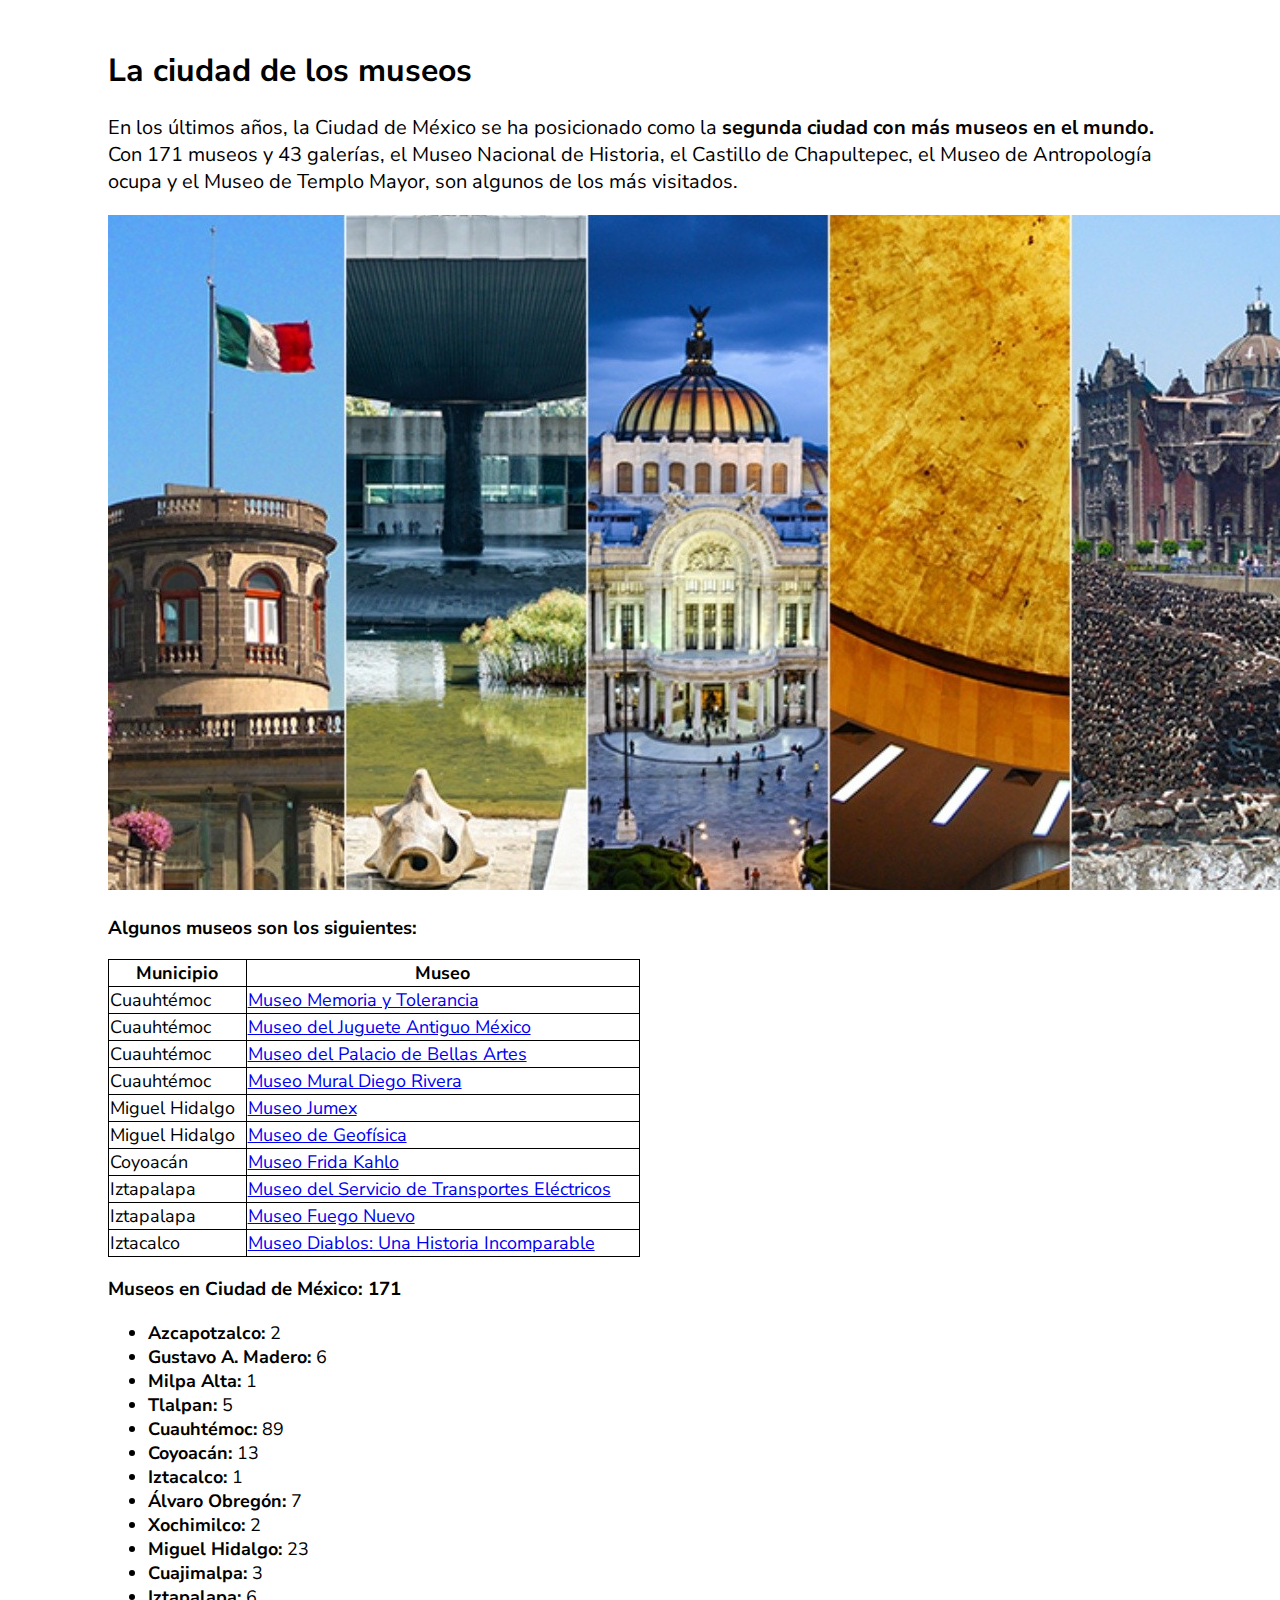
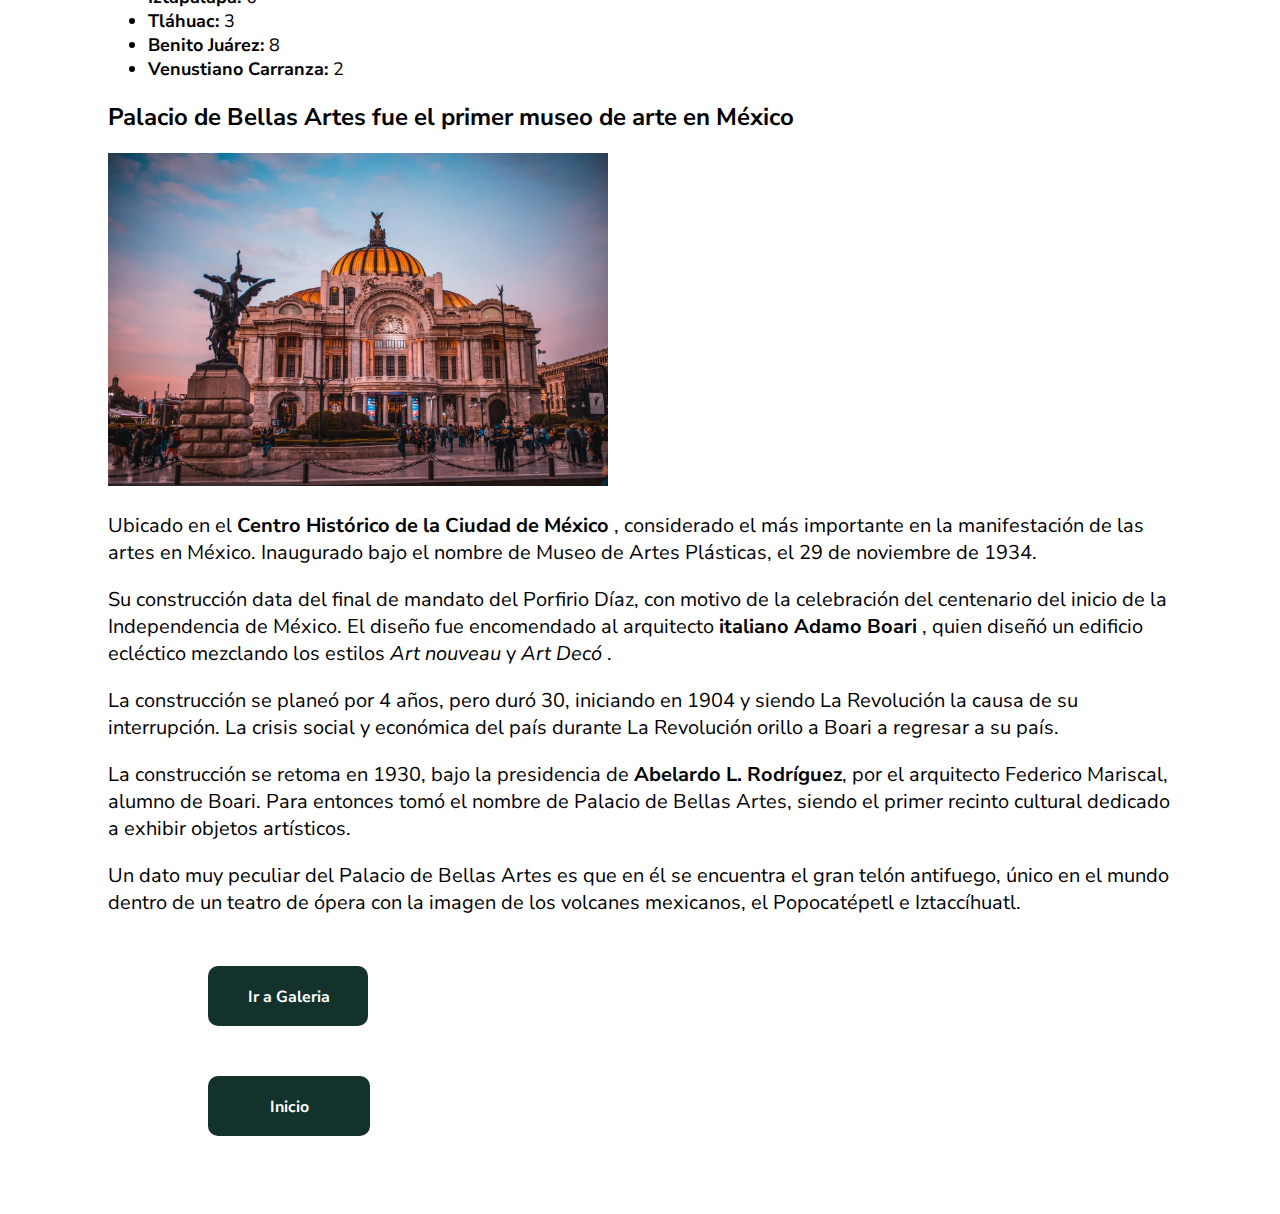
==== Paginas/about.html @ 383d4444 "Add files via upload" ====
<!DOCTYPE html>
<html lang="en">
<head>
    <meta charset="UTF-8">
    <meta http-equiv="X-UA-Compatible" content="IE=edge">
    <meta name="viewport" content="width=device-width, initial-scale=1.0">
    <link rel="preconnect" href="https://fonts.googleapis.com">
    <link rel="preconnect" href="https://fonts.gstatic.com" crossorigin>
    <link href="https://fonts.googleapis.com/css2?family=Nunito+Sans:wght@300&display=swap" rel="stylesheet">
    <link rel="icon" href="/images/Escudo_CDMX.png">
    <title>About</title>

</head>
<body style="font-family: 'Nunito Sans', sans-serif; padding: 20px 100px;">
    <main >
        <h1>La ciudad de los museos</h1>

        <p style="font-size: 20px">
            En los últimos años, la Ciudad de México 
            se ha posicionado como la <b>segunda ciudad con más museos en el mundo.</b> 
            Con 171 museos y 43 galerías, 
            el Museo Nacional de Historia, el Castillo de Chapultepec, 
            el Museo de Antropología ocupa y el Museo de Templo Mayor, 
            son algunos de los más visitados.
        </p>
        <img src="/images/museos.jpg" alt="Museos">
        <div>
            <h3>Algunos museos son los siguientes: </h3>

            <style type="text/css">
                table, th, td{ 
                    border: 1px solid black;
                    border-radius: 3%;
                    border-collapse:collapse;
                }
                .boton{
                    display: block;
                    width: 120px;
                    height: 40px;
                    background-color:  #13322B;
                    color: white;
                    margin: 50px 100px;
                    border-radius: 10px;
                    padding-left: 40px;
                    padding-top: 20px;
                    text-decoration: none;
                }
                .home{
                    display: block;
                    width: 100px;
                    height: 40px;
                    background-color:  #13322B;
                    color: white;
                    margin: 50px 100px;
                    border-radius: 10px;
                    padding-left: 62px;
                    padding-top: 20px;
                    text-decoration: none;
                }

            </style>
    
            <table style="width: 50%; font-size: 18px;">
                <!-- tr define un renglon -->
                <tr>
                    <th>Municipio</th> 
                    <th>Museo</th>
                </tr>
    
                <tr>
                    <td> Cuauhtémoc </td>
                    <td> <a href="https://sic.cultura.gob.mx/ficha.php?table=museo&table_id=1313">Museo Memoria y Tolerancia</a> </td>
                </tr>
        
                <tr>
                    <td> Cuauhtémoc </td>
                    <td> <a href="https://sic.cultura.gob.mx/ficha.php?table=museo&table_id=1106">Museo del Juguete Antiguo México</a>  </td>
                </tr>
        
                <tr>
                    <td> Cuauhtémoc </td>
                    <td> <a href="https://sic.cultura.gob.mx/ficha.php?table=museo&table_id=1080">Museo del Palacio de Bellas Artes</a>  </td>
                </tr>
    
                <tr>
                    <td> Cuauhtémoc </td>
                    <td> <a href="https://sic.cultura.gob.mx/ficha.php?table=museo&table_id=661">Museo Mural Diego Rivera</a>  </td>
                </tr>
    
                <tr>
                    <td> Miguel Hidalgo </td>
                    <td> <a href="https://sic.cultura.gob.mx/ficha.php?table=museo&table_id=1484">Museo Jumex</a>  </td>
                </tr>
    
                <tr>
                    <td> Miguel Hidalgo </td>
                    <td><a href="https://sic.cultura.gob.mx/ficha.php?table=museo&table_id=1614">Museo de Geofísica</a>  </td>
                </tr>
    
                <tr>
                    <td> Coyoacán</td>
                    <td> <a href="https://sic.cultura.gob.mx/ficha.php?table=museo&table_id=287">Museo Frida Kahlo </a></td>
                </tr>
    
                <tr>
                    <td> Iztapalapa </td>
                    <td> <a href="https://sic.cultura.gob.mx/ficha.php?table=museo&table_id=1877">Museo del Servicio de Transportes Eléctricos</a> </td>
                </tr>
    
                <tr>
                    <td>Iztapalapa</td>
                    <td><a href="https://sic.cultura.gob.mx/ficha.php?table=museo&table_id=910">Museo Fuego Nuevo</a></td>
                </tr>

                <tr>
                    <td>Iztacalco</td>
                    <td><a href="https://sic.cultura.gob.mx/ficha.php?table=museo&table_id=2234">Museo Diablos: Una Historia Incomparable</a></td>
                </tr>
                
            </table>
        </div>

        <div>
            <h3>Museos en Ciudad de México: 171</h3>
            <ul style="font-size: 18px;">
                <li><b>Azcapotzalco:</b> 2</li>
                <li><b>Gustavo A. Madero:</b> 6</li>    
                <li><b>Milpa Alta:</b> 1</li>
                <li><b>Tlalpan:</b> 5</li>
                <li><b>Cuauhtémoc:</b> 89</li>
                <li><b>Coyoacán:</b>  13</li>
                <li><b>Iztacalco:</b> 1</li>
                <li><b>Álvaro Obregón:</b> 7</li>
                <li><b>Xochimilco:</b> 2</li>
                <li><b>Miguel Hidalgo:</b> 23</li>
                <li><b>Cuajimalpa:</b> 3</li>
                <li><b>Iztapalapa:</b> 6</li>
                <li><b>Tláhuac:</b> 3</li>
                <li><b>Benito Juárez:</b> 8</li>
                <li><b>Venustiano Carranza:</b> 2</li>
            </ul>
        </div>

       <div>
            <h2>Palacio de Bellas Artes fue el primer museo de arte en México</h2>
            <img src="/images/bellas-artes.webp" alt="Museo de Bellas Artes" width="500px">
            <p style="font-size: 20px;">
                Ubicado en el <b>Centro Histórico de la Ciudad de México</b> , 
                considerado el más importante en la manifestación de las 
                artes en México. 
                Inaugurado bajo el nombre de Museo de Artes Plásticas, 
                el 29 de noviembre de 1934. 
            </p>
            <p style="font-size: 20px;">
              Su construcción data del final de mandato del Porfirio Díaz, 
              con motivo de la celebración del centenario del inicio de la
              Independencia de México. El diseño fue encomendado al arquitecto 
              <b>italiano Adamo Boari</b> , quien diseñó un edificio ecléctico mezclando 
              los estilos <i>Art nouveau</i>  y <i>Art Decó</i> .
            </p>
        
            <p style="font-size: 20px;">
                La construcción se planeó por 4 años, pero duró 30, iniciando en 1904 
                y siendo La Revolución la causa de su interrupción. La crisis social y 
                económica del país durante La Revolución orillo a Boari a regresar a su
                país.
            </p>
            <p style="font-size: 20px;">
                La construcción se retoma en 1930, bajo la presidencia de 
                <b> Abelardo L. Rodríguez</b>,
                por el arquitecto Federico Mariscal, alumno de Boari. Para
                entonces tomó el nombre de Palacio de Bellas Artes, siendo el primer
                recinto cultural dedicado a exhibir objetos artísticos.
            </p>
            <p style="font-size: 20px;">
                Un dato muy peculiar del Palacio de Bellas Artes es que en él 
                se encuentra el gran telón antifuego, único en el mundo dentro 
                de un teatro de ópera con la imagen de los volcanes mexicanos, 
                el Popocatépetl e Iztaccíhuatl.
            </p>
        </div>

        <a class="boton" href="./galeria.html"> <b> Ir a Galeria</b></a>
        <a class="home" href="../index.html"><b>Inicio</b> </a>
    </main>
</body>
</html>
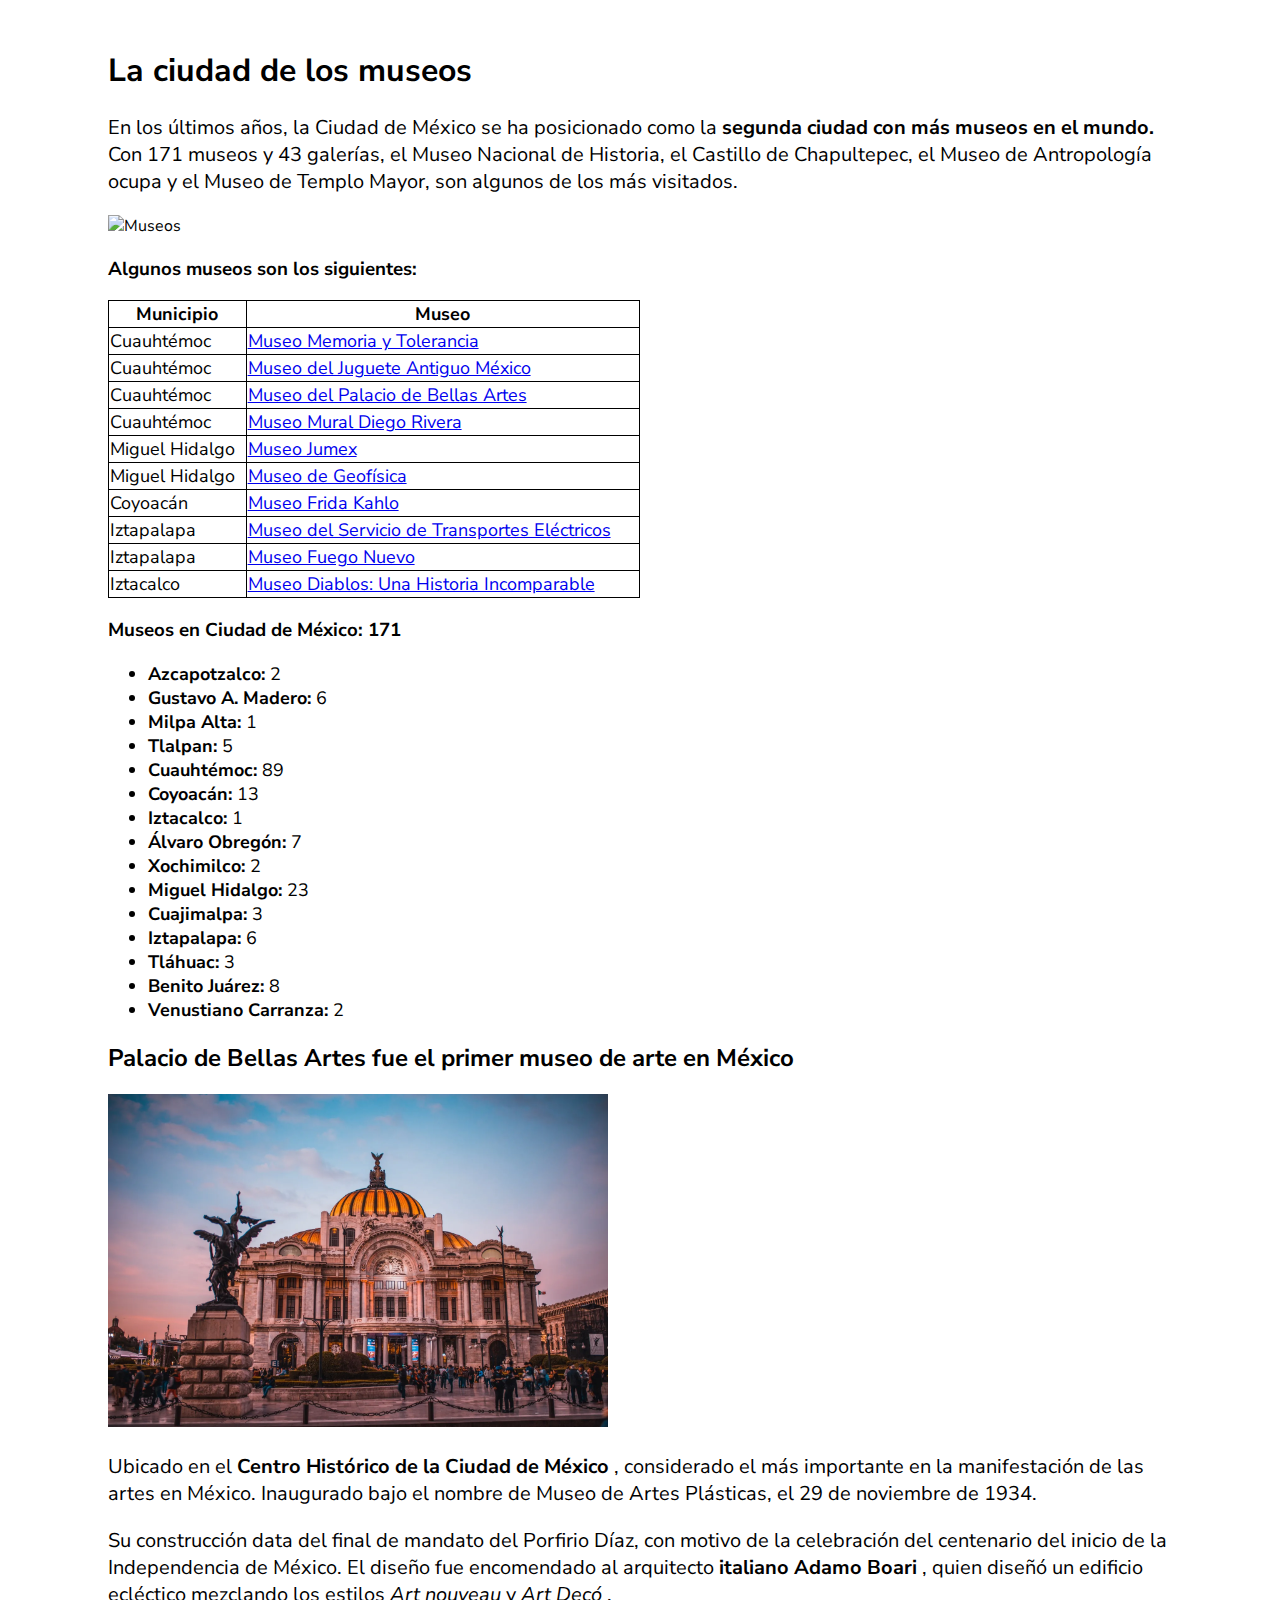
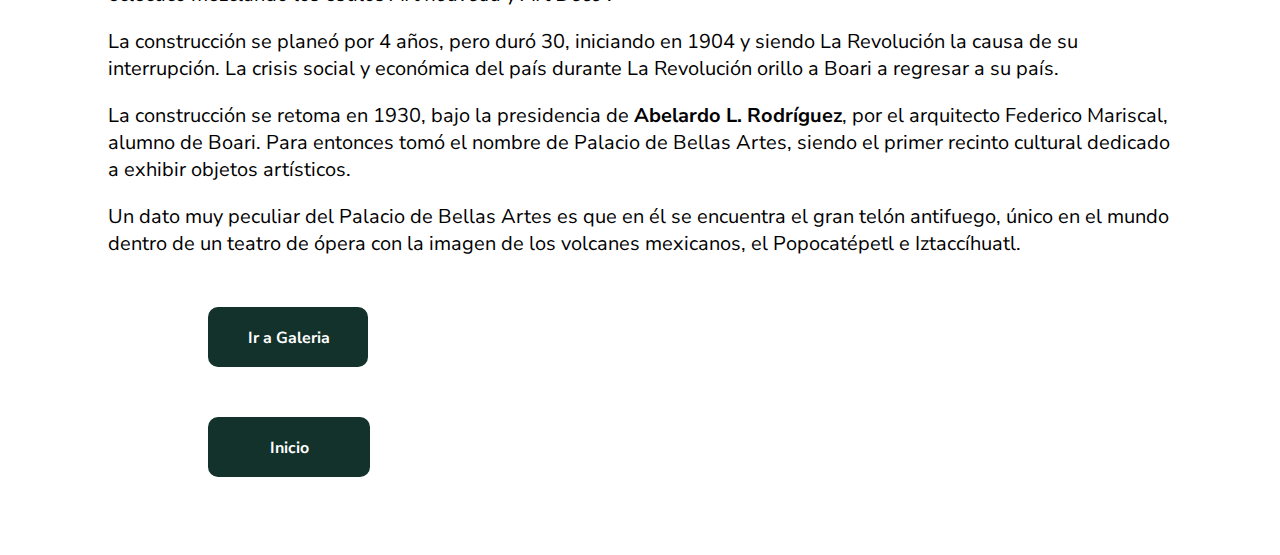
==== commit df4b04d1: "Ya se ve el icono?" ====
--- a/Paginas/about.html
+++ b/Paginas/about.html
@@ -7,7 +7,7 @@
     <link rel="preconnect" href="https://fonts.googleapis.com">
     <link rel="preconnect" href="https://fonts.gstatic.com" crossorigin>
     <link href="https://fonts.googleapis.com/css2?family=Nunito+Sans:wght@300&display=swap" rel="stylesheet">
-    <link rel="icon" href="/images/Escudo_CDMX.png">
+    <link rel="icon" href="./images/Escudo_CDMX.png">
     <title>About</title>
 
 </head>
@@ -23,7 +23,7 @@
             el Museo de Antropología ocupa y el Museo de Templo Mayor, 
             son algunos de los más visitados.
         </p>
-        <img src="/images/museos.jpg" alt="Museos">
+        <img src="./images/museos.jpg" alt="Museos">
         <div>
             <h3>Algunos museos son los siguientes: </h3>
 
@@ -184,4 +184,4 @@
         <a class="home" href="../index.html"><b>Inicio</b> </a>
     </main>
 </body>
-</html>+</html>
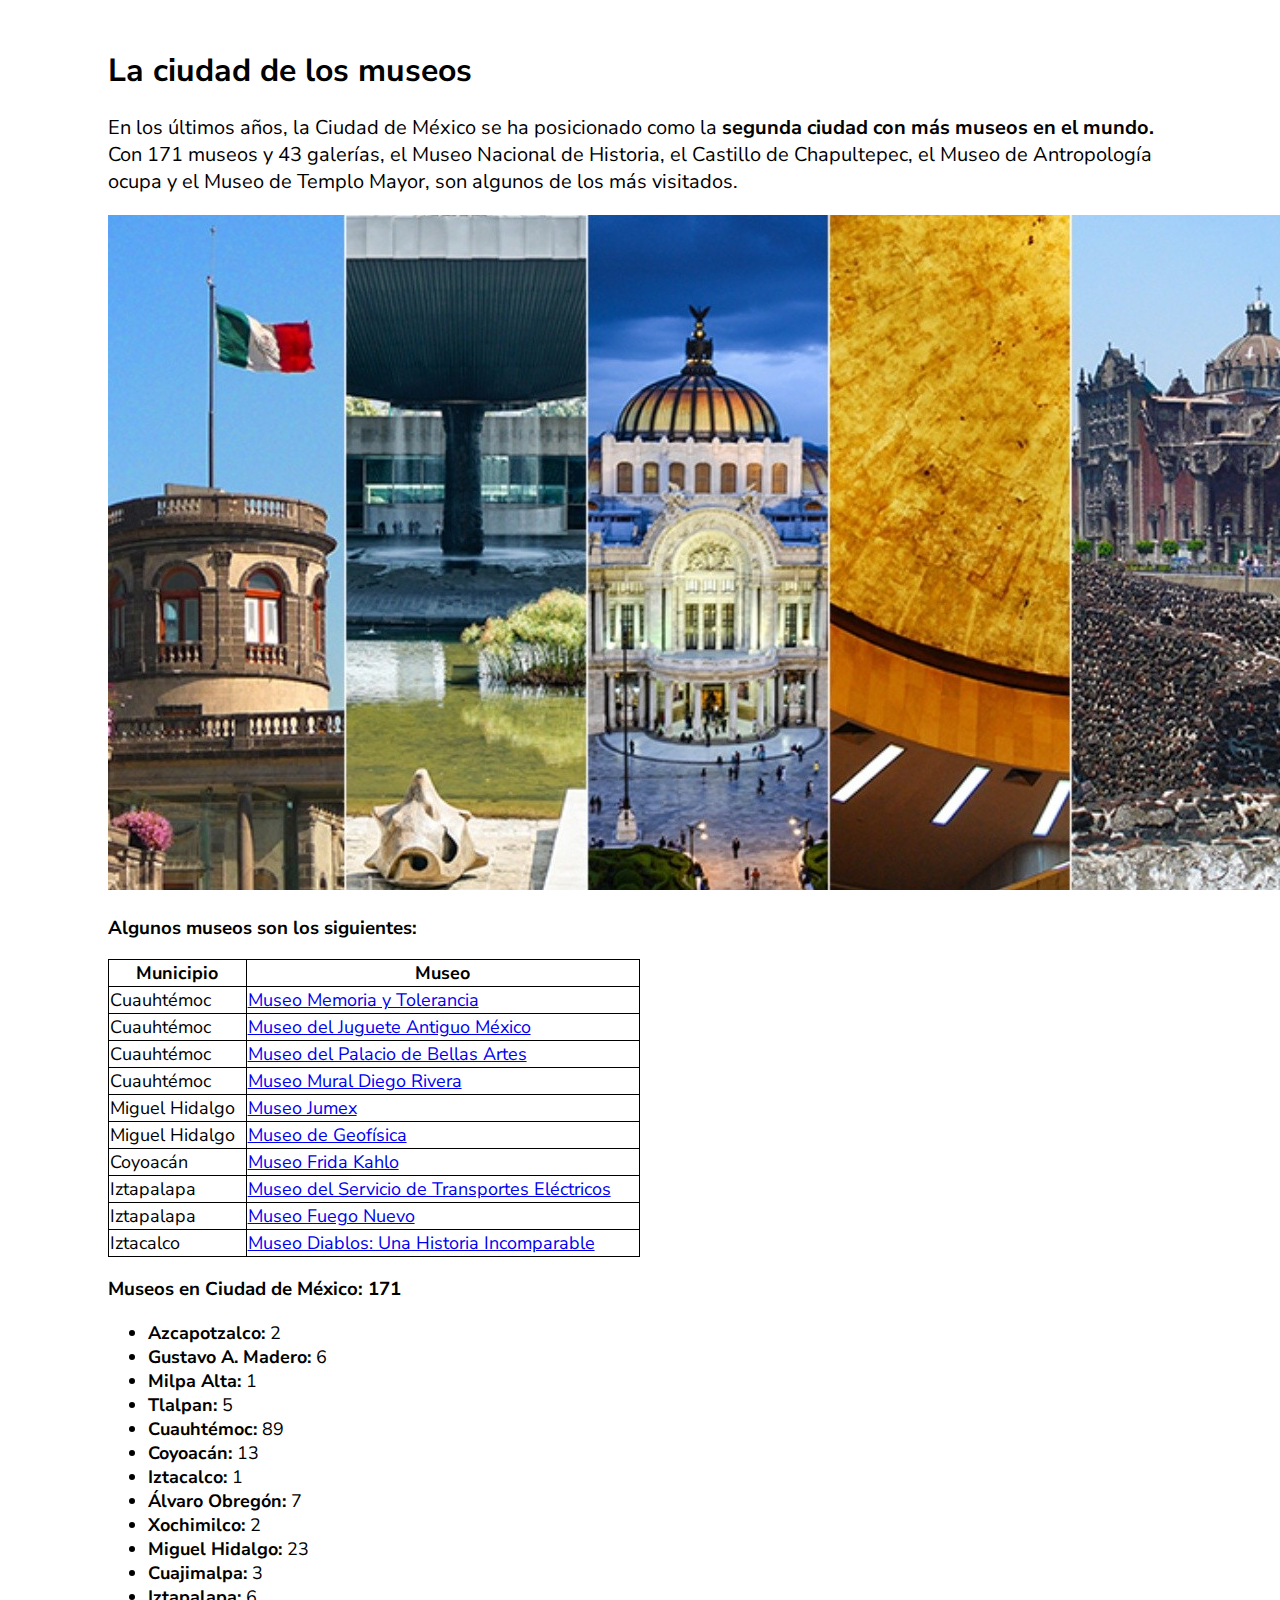
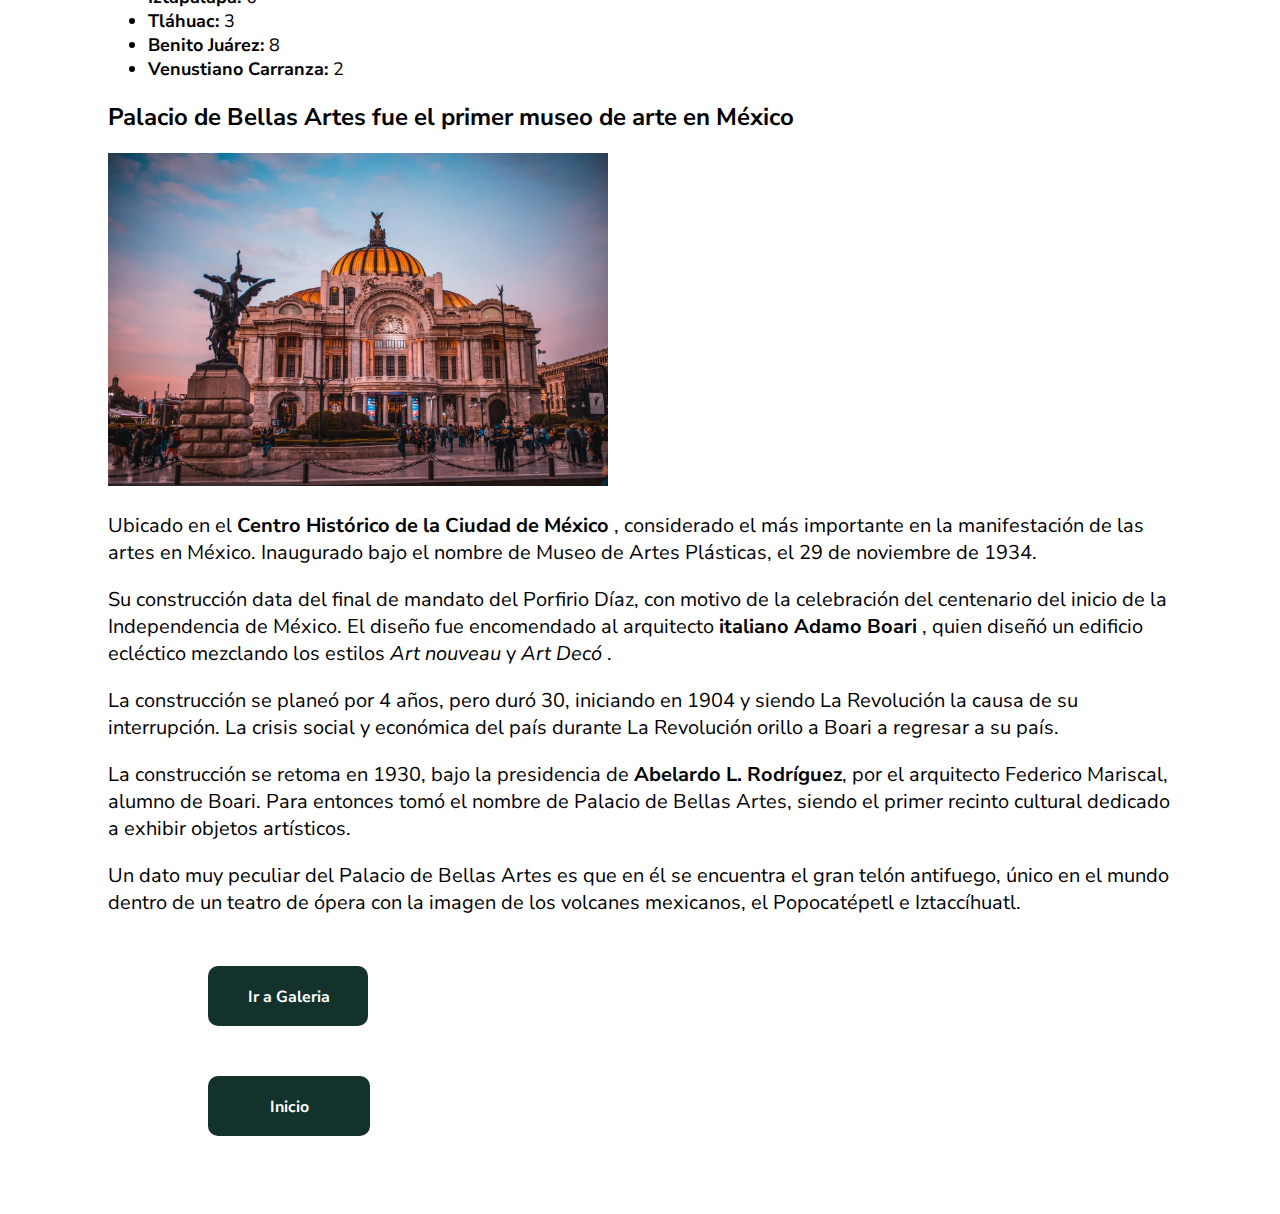
==== commit ae2ed040: "Ya se ven las imagenes" ====
--- a/Paginas/about.html
+++ b/Paginas/about.html
@@ -7,7 +7,7 @@
     <link rel="preconnect" href="https://fonts.googleapis.com">
     <link rel="preconnect" href="https://fonts.gstatic.com" crossorigin>
     <link href="https://fonts.googleapis.com/css2?family=Nunito+Sans:wght@300&display=swap" rel="stylesheet">
-    <link rel="icon" href="./images/Escudo_CDMX.png">
+    <link rel="icon" href="../images/Escudo_CDMX.png">
     <title>About</title>
 
 </head>
@@ -23,7 +23,7 @@
             el Museo de Antropología ocupa y el Museo de Templo Mayor, 
             son algunos de los más visitados.
         </p>
-        <img src="./images/museos.jpg" alt="Museos">
+        <img src="../images/museos.jpg" alt="Museos">
         <div>
             <h3>Algunos museos son los siguientes: </h3>
 
@@ -143,7 +143,7 @@
 
        <div>
             <h2>Palacio de Bellas Artes fue el primer museo de arte en México</h2>
-            <img src="/images/bellas-artes.webp" alt="Museo de Bellas Artes" width="500px">
+            <img src="../images/bellas-artes.webp" alt="Museo de Bellas Artes" width="500px">
             <p style="font-size: 20px;">
                 Ubicado en el <b>Centro Histórico de la Ciudad de México</b> , 
                 considerado el más importante en la manifestación de las 
@@ -184,4 +184,4 @@
         <a class="home" href="../index.html"><b>Inicio</b> </a>
     </main>
 </body>
-</html>
+</html>